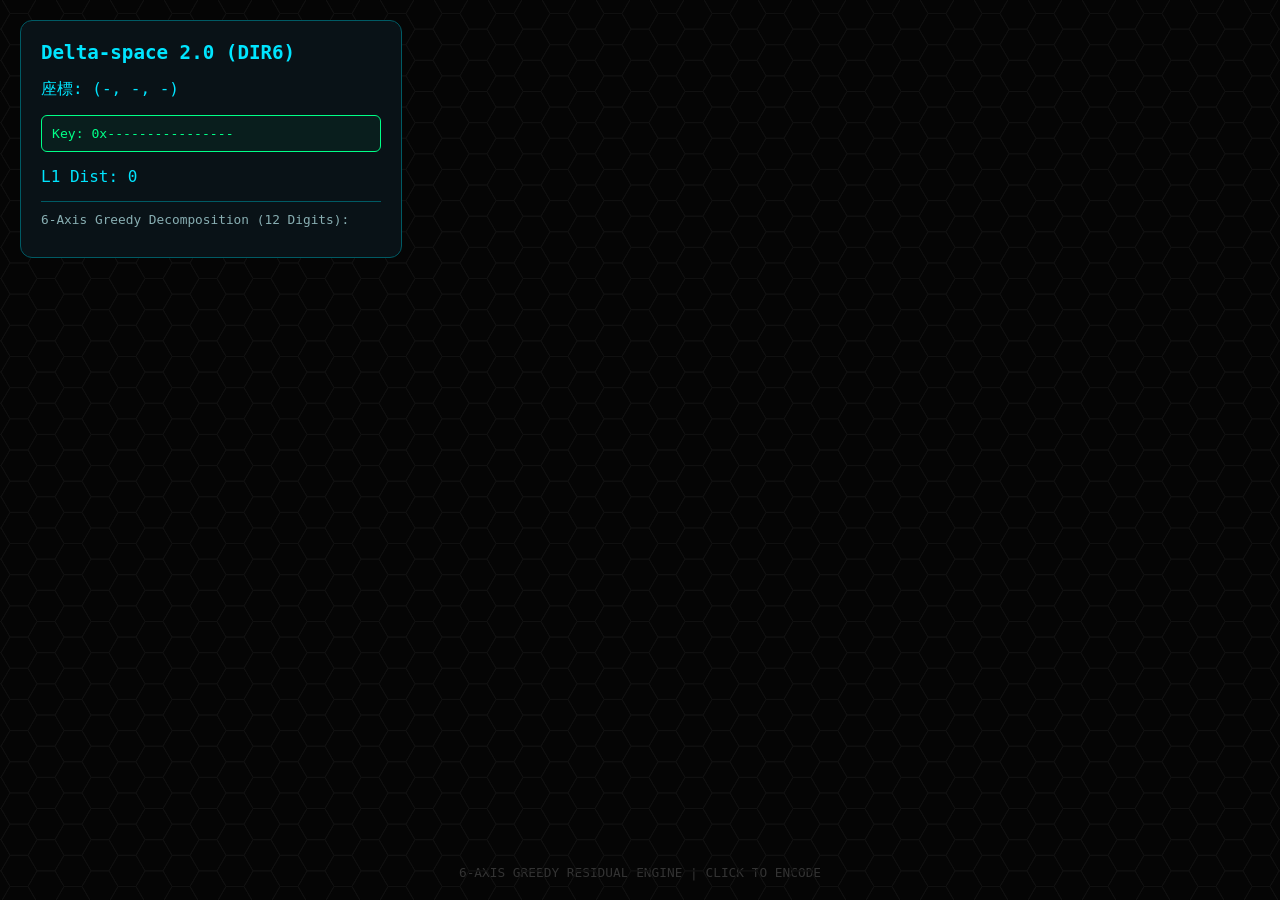
==== index.html @ 30069fc7 "Rename html/Δ空間2.2.html to index.html" ====
<!DOCTYPE html>
<html lang="ja">
<head>
    <meta charset="UTF-8">
    <title>Delta-space 2.0 | 6-Axis Greedy Engine</title>
    <style>
        :root { --neon: #00e5ff; --bg: #050505; --panel: rgba(10, 20, 25, 0.95); }
        body { margin: 0; background: var(--bg); color: var(--neon); font-family: 'Consolas', monospace; overflow: hidden; }
        #canvas { position: absolute; top: 0; left: 0; z-index: 1; }
        .panel {
            position: absolute; top: 20px; left: 20px; width: 340px;
            background: var(--panel); border: 1px solid #005a64; border-radius: 12px;
            padding: 20px; z-index: 10; backdrop-filter: blur(10px); cursor: pointer;
        }
        .panel.collapsed { height: 30px; width: 220px; overflow: hidden; }
        .key-box {
            background: rgba(0, 255, 136, 0.05); border: 1px solid #00ff88;
            color: #00ff88; padding: 10px; margin: 15px 0; font-size: 0.82em; border-radius: 6px; overflow-wrap: break-word;
        }
        .digit-grid { display: grid; grid-template-columns: repeat(2, 1fr); gap: 5px; margin-top: 10px; }
        .digit-item { color: #4fc3f7; font-size: 0.75em; border-left: 2px solid #005a64; padding-left: 5px; }
        .guide { position: absolute; bottom: 20px; width: 100%; text-align: center; color: #333; font-size: 0.8em; pointer-events: none; }
    </style>
</head>
<body>
    <canvas id="canvas"></canvas>
    <div class="panel" id="ui-panel">
        <h2 style="margin:0 0 15px 0; font-size:1.2em;">Delta-space 2.0 (DIR6)</h2>
        <div class="info-content">
            <div id="coords">座標: (-, -, -)</div>
            <div class="key-box" id="key-display">Key: 0x----------------</div>
            <div id="dist">L1 Dist: 0</div>
            <div style="margin-top:15px; border-top:1px solid #005a64; padding-top:10px;">
                <div style="font-size:0.8em; color:#88aeb2; margin-bottom:8px;">6-Axis Greedy Decomposition (12 Digits):</div>
                <div id="digits" class="digit-grid"></div>
            </div>
        </div>
    </div>
    <div class="guide">6-AXIS GREEDY RESIDUAL ENGINE | CLICK TO ENCODE</div>

    <script>
        const canvas = document.getElementById('canvas');
        const ctx = canvas.getContext('2d');
        const panel = document.getElementById('ui-panel');
        const hexSize = 18;

        panel.onclick = (e) => { if(!e.target.closest('.info-content')) panel.classList.toggle('collapsed'); };

        // Delta-space 2.0 根幹：6方向ベクトル (DIR6)
        const DIR6 = [
            {x: 1, y:-1, z: 0}, {x: 1, y: 0, z:-1}, {x: 0, y: 1, z:-1},
            {x:-1, y: 1, z: 0}, {x:-1, y: 0, z: 1}, {x: 0, y:-1, z: 1}
        ];

        function getCube(px, py) {
            let x = (px - window.innerWidth/2) / hexSize * (2/3);
            let z = (-(px - window.innerWidth/2)/3 + Math.sqrt(3)/3 * (py - window.innerHeight/2)) / hexSize;
            let y = -x - z;
            let rx = Math.round(x), ry = Math.round(y), rz = Math.round(z);
            if (Math.abs(rx-x) > Math.abs(ry-y) && Math.abs(rx-x) > Math.abs(rz-z)) rx = -ry-rz;
            else if (Math.abs(ry-y) > Math.abs(rz-z)) ry = -rx-rz;
            else rz = -rx-ry;
            return { x: rx, y: ry, z: rz };
        }

        canvas.onclick = (e) => {
            const target = getCube(e.clientX, e.clientY);
            const l1 = (Math.abs(target.x) + Math.abs(target.y) + Math.abs(target.z)) / 2;
            document.getElementById('coords').innerText = `座標: (${target.x}, ${target.y}, ${target.z})`;
            document.getElementById('dist').innerText = `L1 Dist: ${l1}`;

            // --- Delta-space 2.0: 6軸 Greedy 残差分解ロジック ---
            let rx = target.x, ry = target.y, rz = target.z;
            const digitsDiv = document.getElementById('digits');
            digitsDiv.innerHTML = "";
            let keyBinary = "";

            // 12 Digits 分解
            for(let d = 0; d < 12; d++) {
            if (rx === 0 && ry === 0 && rz === 0) {
 　　　　   digit = 0; // 00000
  　　　　　  continue;
　　　　　}
                let maxDot = -1;
                let bestDirIdx = 0;

                // 内積最大方向を選ぶ Greedy
                for(let i = 0; i < 6; i++) {
                    const dot = rx * DIR6[i].x + ry * DIR6[i].y + rz * DIR6[i].z;
                    if(dot > maxDot) {
                        maxDot = dot;
                        bestDirIdx = i;
                    }
                }

                // 5bit Digit 符号化 (方向 3bit + 符号/余剰 2bit 相当の概念)
                const digitValue = bestDirIdx; // 実際の実装ではここで残差強度も考慮
                keyBinary += digitValue.toString(2).padStart(5, '0');

                const div = document.createElement('div');
                div.className = "digit-item";
                div.innerHTML = `D${d.toString().padStart(2,'0')}: Dir${bestDirIdx} [${keyBinary.slice(-5)}]`;
                digitsDiv.appendChild(div);

                // 残差更新 (1ステップ分を減算)
                rx -= DIR6[bestDirIdx].x;
                ry -= DIR6[bestDirIdx].y;
                rz -= DIR6[bestDirIdx].z;
            }

            document.getElementById('key-display').innerText = `Key: 0x${target.x.toString(16).padStart(4,'0')}${target.y.toString(16).padStart(4,'0')}${target.z.toString(16).padStart(4,'0')}`.toUpperCase();
            
            draw();
            highlightHex(target.x, target.y, target.z);
        };

        function draw() {
            canvas.width = window.innerWidth; canvas.height = window.innerHeight;
            ctx.clearRect(0, 0, canvas.width, canvas.height);
            for (let q = -30; q <= 30; q++) {
                for (let r = Math.max(-30, -q-30); r <= Math.min(30, -q+30); r++) {
                    const pos = { x: hexSize * 3/2 * q + canvas.width/2, y: hexSize * (Math.sqrt(3)/2 * q + Math.sqrt(3) * r) + canvas.height/2 };
                    ctx.beginPath();
                    for(let i=0; i<6; i++) ctx.lineTo(pos.x + hexSize * Math.cos(Math.PI/3*i), pos.y + hexSize * Math.sin(Math.PI/3*i));
                    ctx.closePath(); ctx.strokeStyle = "#111"; ctx.stroke();
                }
            }
        }

        function highlightHex(x, y, z) {
            const p = { x: hexSize * 3/2 * x + canvas.width/2, y: hexSize * (Math.sqrt(3)/2 * x + Math.sqrt(3) * z) + canvas.height/2 };
            ctx.beginPath();
            for(let i=0; i<6; i++) ctx.lineTo(p.x + hexSize * Math.cos(Math.PI/3*i), p.y + hexSize * Math.sin(Math.PI/3*i));
            ctx.closePath(); ctx.fillStyle = "rgba(0, 229, 255, 0.3)"; ctx.fill();
            ctx.strokeStyle = "#00ff88"; ctx.lineWidth = 2; ctx.stroke();
        }

        window.onresize = draw;
        draw();
    </script>
</body>
</html>
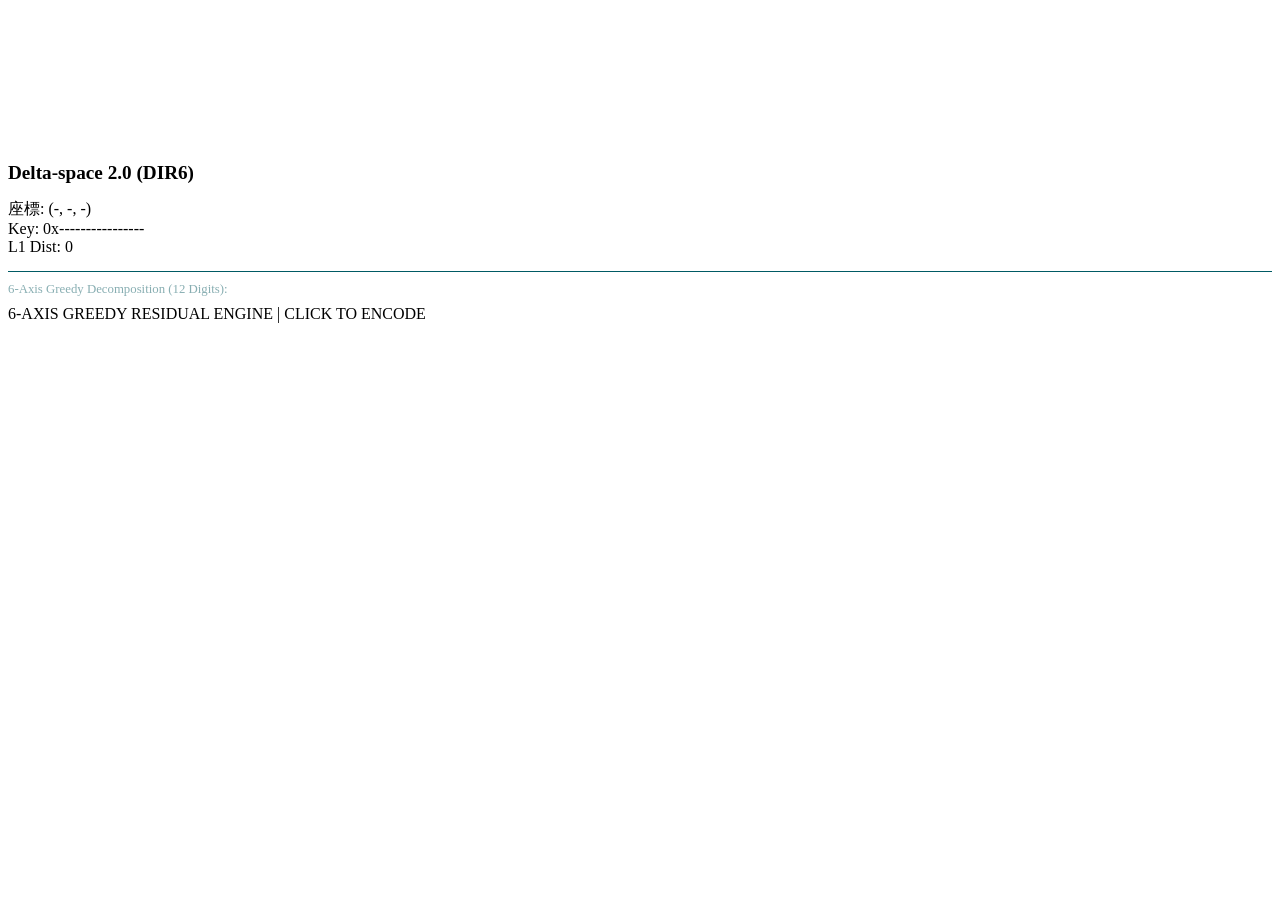
==== commit 7b0ba938: "Update index.html" ====
--- a/index.html
+++ b/index.html
@@ -3,24 +3,7 @@
 <head>
     <meta charset="UTF-8">
     <title>Delta-space 2.0 | 6-Axis Greedy Engine</title>
-    <style>
-        :root { --neon: #00e5ff; --bg: #050505; --panel: rgba(10, 20, 25, 0.95); }
-        body { margin: 0; background: var(--bg); color: var(--neon); font-family: 'Consolas', monospace; overflow: hidden; }
-        #canvas { position: absolute; top: 0; left: 0; z-index: 1; }
-        .panel {
-            position: absolute; top: 20px; left: 20px; width: 340px;
-            background: var(--panel); border: 1px solid #005a64; border-radius: 12px;
-            padding: 20px; z-index: 10; backdrop-filter: blur(10px); cursor: pointer;
-        }
-        .panel.collapsed { height: 30px; width: 220px; overflow: hidden; }
-        .key-box {
-            background: rgba(0, 255, 136, 0.05); border: 1px solid #00ff88;
-            color: #00ff88; padding: 10px; margin: 15px 0; font-size: 0.82em; border-radius: 6px; overflow-wrap: break-word;
-        }
-        .digit-grid { display: grid; grid-template-columns: repeat(2, 1fr); gap: 5px; margin-top: 10px; }
-        .digit-item { color: #4fc3f7; font-size: 0.75em; border-left: 2px solid #005a64; padding-left: 5px; }
-        .guide { position: absolute; bottom: 20px; width: 100%; text-align: center; color: #333; font-size: 0.8em; pointer-events: none; }
-    </style>
+    <link rel="stylesheet" href="style.css">
 </head>
 <body>
     <canvas id="canvas"></canvas>
@@ -38,105 +21,6 @@
     </div>
     <div class="guide">6-AXIS GREEDY RESIDUAL ENGINE | CLICK TO ENCODE</div>
 
-    <script>
-        const canvas = document.getElementById('canvas');
-        const ctx = canvas.getContext('2d');
-        const panel = document.getElementById('ui-panel');
-        const hexSize = 18;
-
-        panel.onclick = (e) => { if(!e.target.closest('.info-content')) panel.classList.toggle('collapsed'); };
-
-        // Delta-space 2.0 根幹：6方向ベクトル (DIR6)
-        const DIR6 = [
-            {x: 1, y:-1, z: 0}, {x: 1, y: 0, z:-1}, {x: 0, y: 1, z:-1},
-            {x:-1, y: 1, z: 0}, {x:-1, y: 0, z: 1}, {x: 0, y:-1, z: 1}
-        ];
-
-        function getCube(px, py) {
-            let x = (px - window.innerWidth/2) / hexSize * (2/3);
-            let z = (-(px - window.innerWidth/2)/3 + Math.sqrt(3)/3 * (py - window.innerHeight/2)) / hexSize;
-            let y = -x - z;
-            let rx = Math.round(x), ry = Math.round(y), rz = Math.round(z);
-            if (Math.abs(rx-x) > Math.abs(ry-y) && Math.abs(rx-x) > Math.abs(rz-z)) rx = -ry-rz;
-            else if (Math.abs(ry-y) > Math.abs(rz-z)) ry = -rx-rz;
-            else rz = -rx-ry;
-            return { x: rx, y: ry, z: rz };
-        }
-
-        canvas.onclick = (e) => {
-            const target = getCube(e.clientX, e.clientY);
-            const l1 = (Math.abs(target.x) + Math.abs(target.y) + Math.abs(target.z)) / 2;
-            document.getElementById('coords').innerText = `座標: (${target.x}, ${target.y}, ${target.z})`;
-            document.getElementById('dist').innerText = `L1 Dist: ${l1}`;
-
-            // --- Delta-space 2.0: 6軸 Greedy 残差分解ロジック ---
-            let rx = target.x, ry = target.y, rz = target.z;
-            const digitsDiv = document.getElementById('digits');
-            digitsDiv.innerHTML = "";
-            let keyBinary = "";
-
-            // 12 Digits 分解
-            for(let d = 0; d < 12; d++) {
-            if (rx === 0 && ry === 0 && rz === 0) {
- 　　　　   digit = 0; // 00000
-  　　　　　  continue;
-　　　　　}
-                let maxDot = -1;
-                let bestDirIdx = 0;
-
-                // 内積最大方向を選ぶ Greedy
-                for(let i = 0; i < 6; i++) {
-                    const dot = rx * DIR6[i].x + ry * DIR6[i].y + rz * DIR6[i].z;
-                    if(dot > maxDot) {
-                        maxDot = dot;
-                        bestDirIdx = i;
-                    }
-                }
-
-                // 5bit Digit 符号化 (方向 3bit + 符号/余剰 2bit 相当の概念)
-                const digitValue = bestDirIdx; // 実際の実装ではここで残差強度も考慮
-                keyBinary += digitValue.toString(2).padStart(5, '0');
-
-                const div = document.createElement('div');
-                div.className = "digit-item";
-                div.innerHTML = `D${d.toString().padStart(2,'0')}: Dir${bestDirIdx} [${keyBinary.slice(-5)}]`;
-                digitsDiv.appendChild(div);
-
-                // 残差更新 (1ステップ分を減算)
-                rx -= DIR6[bestDirIdx].x;
-                ry -= DIR6[bestDirIdx].y;
-                rz -= DIR6[bestDirIdx].z;
-            }
-
-            document.getElementById('key-display').innerText = `Key: 0x${target.x.toString(16).padStart(4,'0')}${target.y.toString(16).padStart(4,'0')}${target.z.toString(16).padStart(4,'0')}`.toUpperCase();
-            
-            draw();
-            highlightHex(target.x, target.y, target.z);
-        };
-
-        function draw() {
-            canvas.width = window.innerWidth; canvas.height = window.innerHeight;
-            ctx.clearRect(0, 0, canvas.width, canvas.height);
-            for (let q = -30; q <= 30; q++) {
-                for (let r = Math.max(-30, -q-30); r <= Math.min(30, -q+30); r++) {
-                    const pos = { x: hexSize * 3/2 * q + canvas.width/2, y: hexSize * (Math.sqrt(3)/2 * q + Math.sqrt(3) * r) + canvas.height/2 };
-                    ctx.beginPath();
-                    for(let i=0; i<6; i++) ctx.lineTo(pos.x + hexSize * Math.cos(Math.PI/3*i), pos.y + hexSize * Math.sin(Math.PI/3*i));
-                    ctx.closePath(); ctx.strokeStyle = "#111"; ctx.stroke();
-                }
-            }
-        }
-
-        function highlightHex(x, y, z) {
-            const p = { x: hexSize * 3/2 * x + canvas.width/2, y: hexSize * (Math.sqrt(3)/2 * x + Math.sqrt(3) * z) + canvas.height/2 };
-            ctx.beginPath();
-            for(let i=0; i<6; i++) ctx.lineTo(p.x + hexSize * Math.cos(Math.PI/3*i), p.y + hexSize * Math.sin(Math.PI/3*i));
-            ctx.closePath(); ctx.fillStyle = "rgba(0, 229, 255, 0.3)"; ctx.fill();
-            ctx.strokeStyle = "#00ff88"; ctx.lineWidth = 2; ctx.stroke();
-        }
-
-        window.onresize = draw;
-        draw();
-    </script>
+    <script src="script.js"></script>
 </body>
 </html>
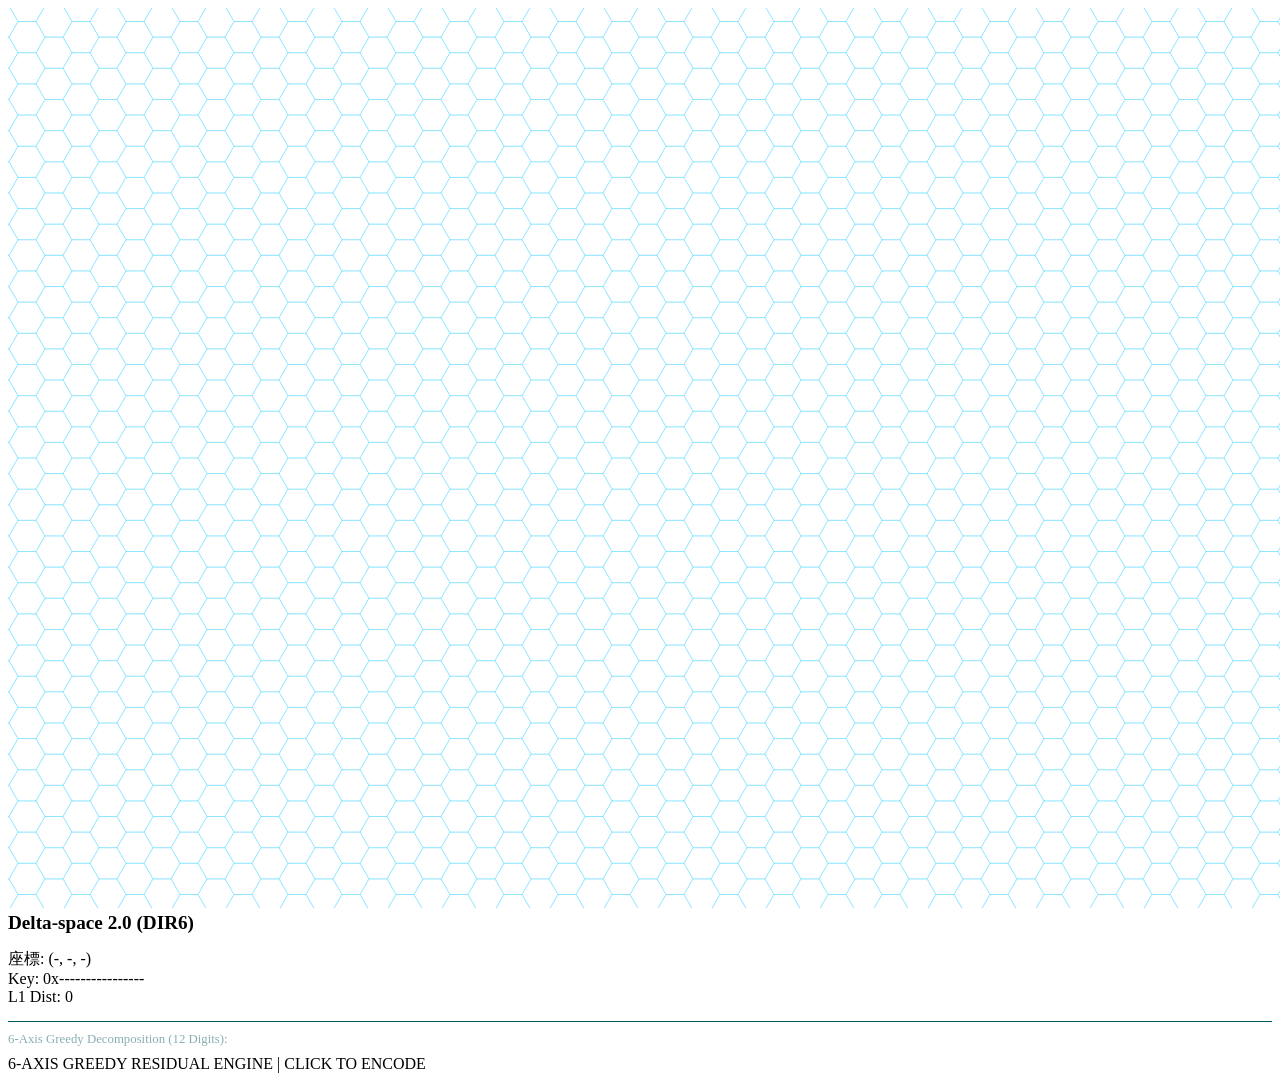
==== commit 92e48589: "Update index.html" ====
--- a/index.html
+++ b/index.html
@@ -3,7 +3,7 @@
 <head>
     <meta charset="UTF-8">
     <title>Delta-space 2.0 | 6-Axis Greedy Engine</title>
-    <link rel="stylesheet" href="style.css">
+    
 </head>
 <body>
     <canvas id="canvas"></canvas>
@@ -21,6 +21,105 @@
     </div>
     <div class="guide">6-AXIS GREEDY RESIDUAL ENGINE | CLICK TO ENCODE</div>
 
-    <script src="script.js"></script>
+    <script>
+        const canvas = document.getElementById('canvas');
+        const ctx = canvas.getContext('2d');
+        const panel = document.getElementById('ui-panel');
+        const hexSize = 18;
+
+        panel.onclick = (e) => { if(!e.target.closest('.info-content')) panel.classList.toggle('collapsed'); };
+
+        // Delta-space 2.0 根幹：6方向ベクトル (DIR6)
+        const DIR6 = [
+            {x: 1, y:-1, z: 0}, {x: 1, y: 0, z:-1}, {x: 0, y: 1, z:-1},
+            {x:-1, y: 1, z: 0}, {x:-1, y: 0, z: 1}, {x: 0, y:-1, z: 1}
+        ];
+
+        function getCube(px, py) {
+            let x = (px - window.innerWidth/2) / hexSize * (2/3);
+            let z = (-(px - window.innerWidth/2)/3 + Math.sqrt(3)/3 * (py - window.innerHeight/2)) / hexSize;
+            let y = -x - z;
+            let rx = Math.round(x), ry = Math.round(y), rz = Math.round(z);
+            if (Math.abs(rx-x) > Math.abs(ry-y) && Math.abs(rx-x) > Math.abs(rz-z)) rx = -ry-rz;
+            else if (Math.abs(ry-y) > Math.abs(rz-z)) ry = -rx-rz;
+            else rz = -rx-ry;
+            return { x: rx, y: ry, z: rz };
+        }
+
+        canvas.onclick = (e) => {
+            const target = getCube(e.clientX, e.clientY);
+            const l1 = (Math.abs(target.x) + Math.abs(target.y) + Math.abs(target.z)) / 2;
+            document.getElementById('coords').innerText = `座標: (${target.x}, ${target.y}, ${target.z})`;
+            document.getElementById('dist').innerText = `L1 Dist: ${l1}`;
+
+            // --- Delta-space 2.0: 6軸 Greedy 残差分解ロジック ---
+            let rx = target.x, ry = target.y, rz = target.z;
+            const digitsDiv = document.getElementById('digits');
+            digitsDiv.innerHTML = "";
+            let keyBinary = "";
+
+            // 12 Digits 分解
+            for(let d = 0; d < 12; d++) {
+            if (rx === 0 && ry === 0 && rz === 0) {
+ 　　　　   digit = 0; // 00000
+  　　　　　  continue;
+　　　　　}
+                let maxDot = -1;
+                let bestDirIdx = 0;
+
+                // 内積最大方向を選ぶ Greedy
+                for(let i = 0; i < 6; i++) {
+                    const dot = rx * DIR6[i].x + ry * DIR6[i].y + rz * DIR6[i].z;
+                    if(dot > maxDot) {
+                        maxDot = dot;
+                        bestDirIdx = i;
+                    }
+                }
+
+                // 5bit Digit 符号化 (方向 3bit + 符号/余剰 2bit 相当の概念)
+                const digitValue = bestDirIdx; // 実際の実装ではここで残差強度も考慮
+                keyBinary += digitValue.toString(2).padStart(5, '0');
+
+                const div = document.createElement('div');
+                div.className = "digit-item";
+                div.innerHTML = `D${d.toString().padStart(2,'0')}: Dir${bestDirIdx} [${keyBinary.slice(-5)}]`;
+                digitsDiv.appendChild(div);
+
+                // 残差更新 (1ステップ分を減算)
+                rx -= DIR6[bestDirIdx].x;
+                ry -= DIR6[bestDirIdx].y;
+                rz -= DIR6[bestDirIdx].z;
+            }
+
+            document.getElementById('key-display').innerText = `Key: 0x${target.x.toString(16).padStart(4,'0')}${target.y.toString(16).padStart(4,'0')}${target.z.toString(16).padStart(4,'0')}`.toUpperCase();
+            
+            draw();
+            highlightHex(target.x, target.y, target.z);
+        };
+
+        function draw() {
+            canvas.width = window.innerWidth; canvas.height = window.innerHeight;
+            ctx.clearRect(0, 0, canvas.width, canvas.height);
+            for (let q = -30; q <= 30; q++) {
+                for (let r = Math.max(-30, -q-30); r <= Math.min(30, -q+30); r++) {
+                    const pos = { x: hexSize * 3/2 * q + canvas.width/2, y: hexSize * (Math.sqrt(3)/2 * q + Math.sqrt(3) * r) + canvas.height/2 };
+                    ctx.beginPath();
+                    for(let i=0; i<6; i++) ctx.lineTo(pos.x + hexSize * Math.cos(Math.PI/3*i), pos.y + hexSize * Math.sin(Math.PI/3*i));
+                    ctx.closePath(); ctx.strokeStyle = "rgba(0, 200, 255, 0.25)"; ctx.stroke();
+                }
+            }
+        }
+
+        function highlightHex(x, y, z) {
+            const p = { x: hexSize * 3/2 * x + canvas.width/2, y: hexSize * (Math.sqrt(3)/2 * x + Math.sqrt(3) * z) + canvas.height/2 };
+            ctx.beginPath();
+            for(let i=0; i<6; i++) ctx.lineTo(p.x + hexSize * Math.cos(Math.PI/3*i), p.y + hexSize * Math.sin(Math.PI/3*i));
+            ctx.closePath(); ctx.fillStyle = "rgba(0, 229, 255, 0.3)"; ctx.fill();
+            ctx.strokeStyle = "#00ff88"; ctx.lineWidth = 2; ctx.stroke();
+        }
+
+        window.onresize = draw;
+        draw();
+    </script>
 </body>
 </html>
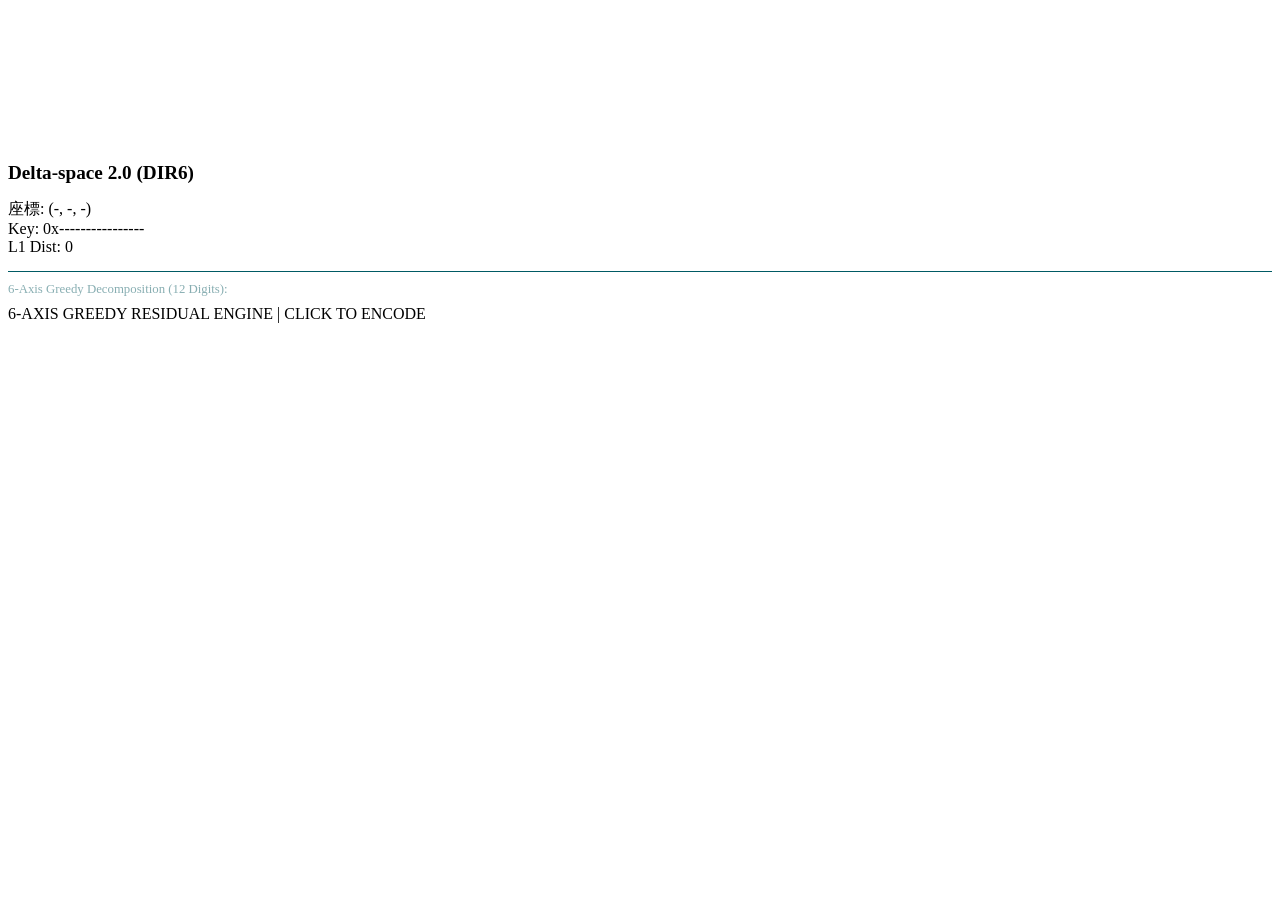
==== commit 24ea1f3e: "Restore index.html to original state Restored the original HTML structure of index.html." ====
--- a/index.html
+++ b/index.html
@@ -21,105 +21,6 @@
     </div>
     <div class="guide">6-AXIS GREEDY RESIDUAL ENGINE | CLICK TO ENCODE</div>
 
-    <script>
-        const canvas = document.getElementById('canvas');
-        const ctx = canvas.getContext('2d');
-        const panel = document.getElementById('ui-panel');
-        const hexSize = 18;
-
-        panel.onclick = (e) => { if(!e.target.closest('.info-content')) panel.classList.toggle('collapsed'); };
-
-        // Delta-space 2.0 根幹：6方向ベクトル (DIR6)
-        const DIR6 = [
-            {x: 1, y:-1, z: 0}, {x: 1, y: 0, z:-1}, {x: 0, y: 1, z:-1},
-            {x:-1, y: 1, z: 0}, {x:-1, y: 0, z: 1}, {x: 0, y:-1, z: 1}
-        ];
-
-        function getCube(px, py) {
-            let x = (px - window.innerWidth/2) / hexSize * (2/3);
-            let z = (-(px - window.innerWidth/2)/3 + Math.sqrt(3)/3 * (py - window.innerHeight/2)) / hexSize;
-            let y = -x - z;
-            let rx = Math.round(x), ry = Math.round(y), rz = Math.round(z);
-            if (Math.abs(rx-x) > Math.abs(ry-y) && Math.abs(rx-x) > Math.abs(rz-z)) rx = -ry-rz;
-            else if (Math.abs(ry-y) > Math.abs(rz-z)) ry = -rx-rz;
-            else rz = -rx-ry;
-            return { x: rx, y: ry, z: rz };
-        }
-
-        canvas.onclick = (e) => {
-            const target = getCube(e.clientX, e.clientY);
-            const l1 = (Math.abs(target.x) + Math.abs(target.y) + Math.abs(target.z)) / 2;
-            document.getElementById('coords').innerText = `座標: (${target.x}, ${target.y}, ${target.z})`;
-            document.getElementById('dist').innerText = `L1 Dist: ${l1}`;
-
-            // --- Delta-space 2.0: 6軸 Greedy 残差分解ロジック ---
-            let rx = target.x, ry = target.y, rz = target.z;
-            const digitsDiv = document.getElementById('digits');
-            digitsDiv.innerHTML = "";
-            let keyBinary = "";
-
-            // 12 Digits 分解
-            for(let d = 0; d < 12; d++) {
-            if (rx === 0 && ry === 0 && rz === 0) {
- 　　　　   digit = 0; // 00000
-  　　　　　  continue;
-　　　　　}
-                let maxDot = -1;
-                let bestDirIdx = 0;
-
-                // 内積最大方向を選ぶ Greedy
-                for(let i = 0; i < 6; i++) {
-                    const dot = rx * DIR6[i].x + ry * DIR6[i].y + rz * DIR6[i].z;
-                    if(dot > maxDot) {
-                        maxDot = dot;
-                        bestDirIdx = i;
-                    }
-                }
-
-                // 5bit Digit 符号化 (方向 3bit + 符号/余剰 2bit 相当の概念)
-                const digitValue = bestDirIdx; // 実際の実装ではここで残差強度も考慮
-                keyBinary += digitValue.toString(2).padStart(5, '0');
-
-                const div = document.createElement('div');
-                div.className = "digit-item";
-                div.innerHTML = `D${d.toString().padStart(2,'0')}: Dir${bestDirIdx} [${keyBinary.slice(-5)}]`;
-                digitsDiv.appendChild(div);
-
-                // 残差更新 (1ステップ分を減算)
-                rx -= DIR6[bestDirIdx].x;
-                ry -= DIR6[bestDirIdx].y;
-                rz -= DIR6[bestDirIdx].z;
-            }
-
-            document.getElementById('key-display').innerText = `Key: 0x${target.x.toString(16).padStart(4,'0')}${target.y.toString(16).padStart(4,'0')}${target.z.toString(16).padStart(4,'0')}`.toUpperCase();
-            
-            draw();
-            highlightHex(target.x, target.y, target.z);
-        };
-
-        function draw() {
-            canvas.width = window.innerWidth; canvas.height = window.innerHeight;
-            ctx.clearRect(0, 0, canvas.width, canvas.height);
-            for (let q = -30; q <= 30; q++) {
-                for (let r = Math.max(-30, -q-30); r <= Math.min(30, -q+30); r++) {
-                    const pos = { x: hexSize * 3/2 * q + canvas.width/2, y: hexSize * (Math.sqrt(3)/2 * q + Math.sqrt(3) * r) + canvas.height/2 };
-                    ctx.beginPath();
-                    for(let i=0; i<6; i++) ctx.lineTo(pos.x + hexSize * Math.cos(Math.PI/3*i), pos.y + hexSize * Math.sin(Math.PI/3*i));
-                    ctx.closePath(); ctx.strokeStyle = "rgba(0, 200, 255, 0.25)"; ctx.stroke();
-                }
-            }
-        }
-
-        function highlightHex(x, y, z) {
-            const p = { x: hexSize * 3/2 * x + canvas.width/2, y: hexSize * (Math.sqrt(3)/2 * x + Math.sqrt(3) * z) + canvas.height/2 };
-            ctx.beginPath();
-            for(let i=0; i<6; i++) ctx.lineTo(p.x + hexSize * Math.cos(Math.PI/3*i), p.y + hexSize * Math.sin(Math.PI/3*i));
-            ctx.closePath(); ctx.fillStyle = "rgba(0, 229, 255, 0.3)"; ctx.fill();
-            ctx.strokeStyle = "#00ff88"; ctx.lineWidth = 2; ctx.stroke();
-        }
-
-        window.onresize = draw;
-        draw();
-    </script>
+   
 </body>
 </html>
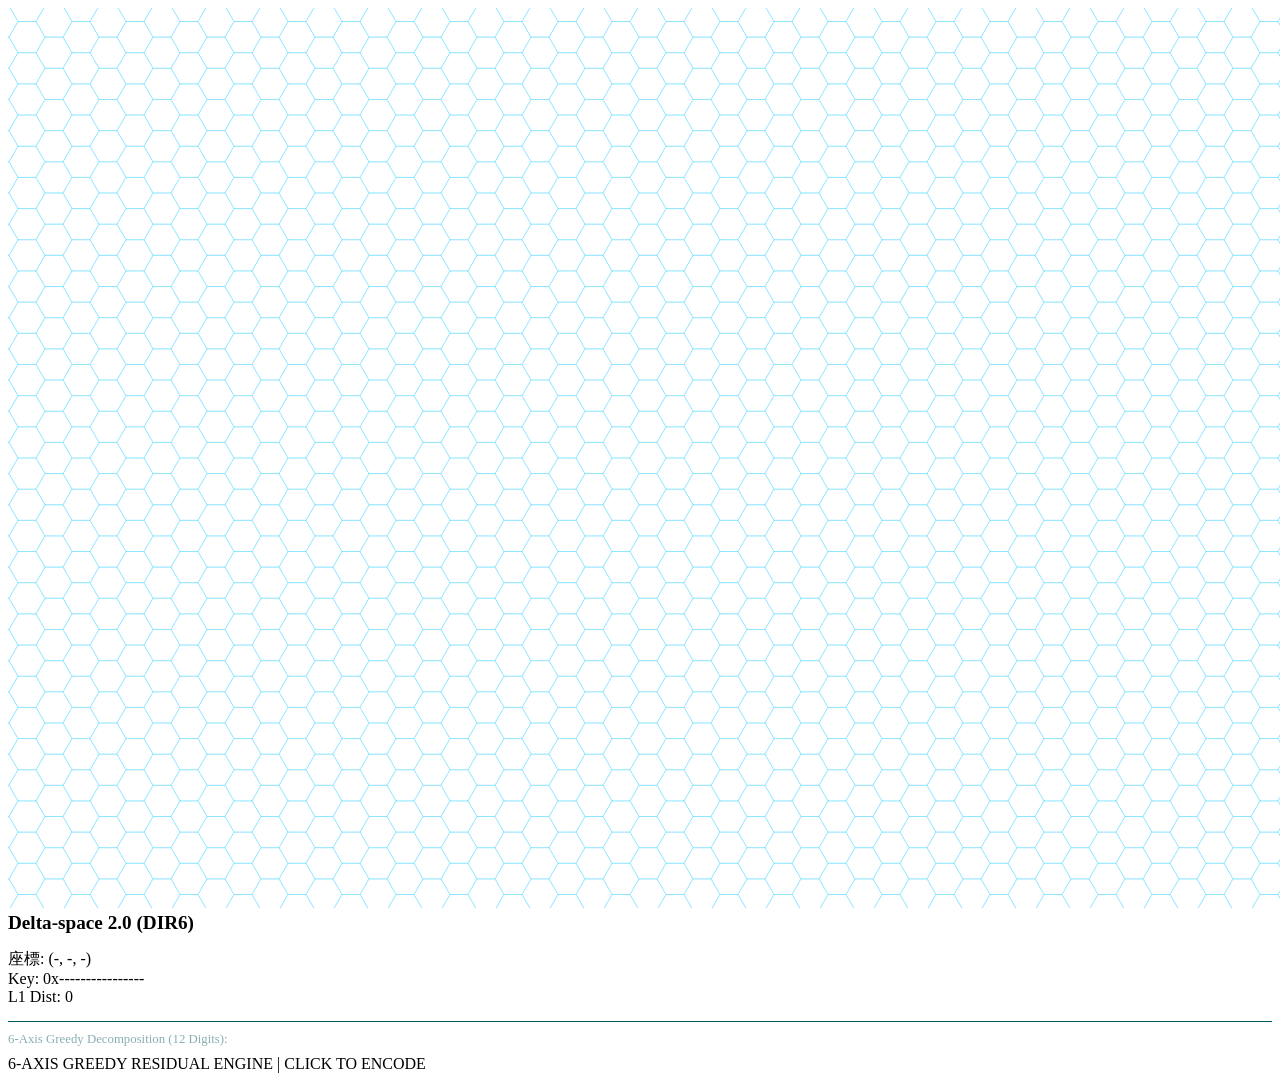
==== commit 84f6e071: "Include script.js in index.html Added a script tag to include script.js for functionality." ====
--- a/index.html
+++ b/index.html
@@ -21,6 +21,6 @@
     </div>
     <div class="guide">6-AXIS GREEDY RESIDUAL ENGINE | CLICK TO ENCODE</div>
 
-   
+   <script src="script.js"></script>
 </body>
 </html>
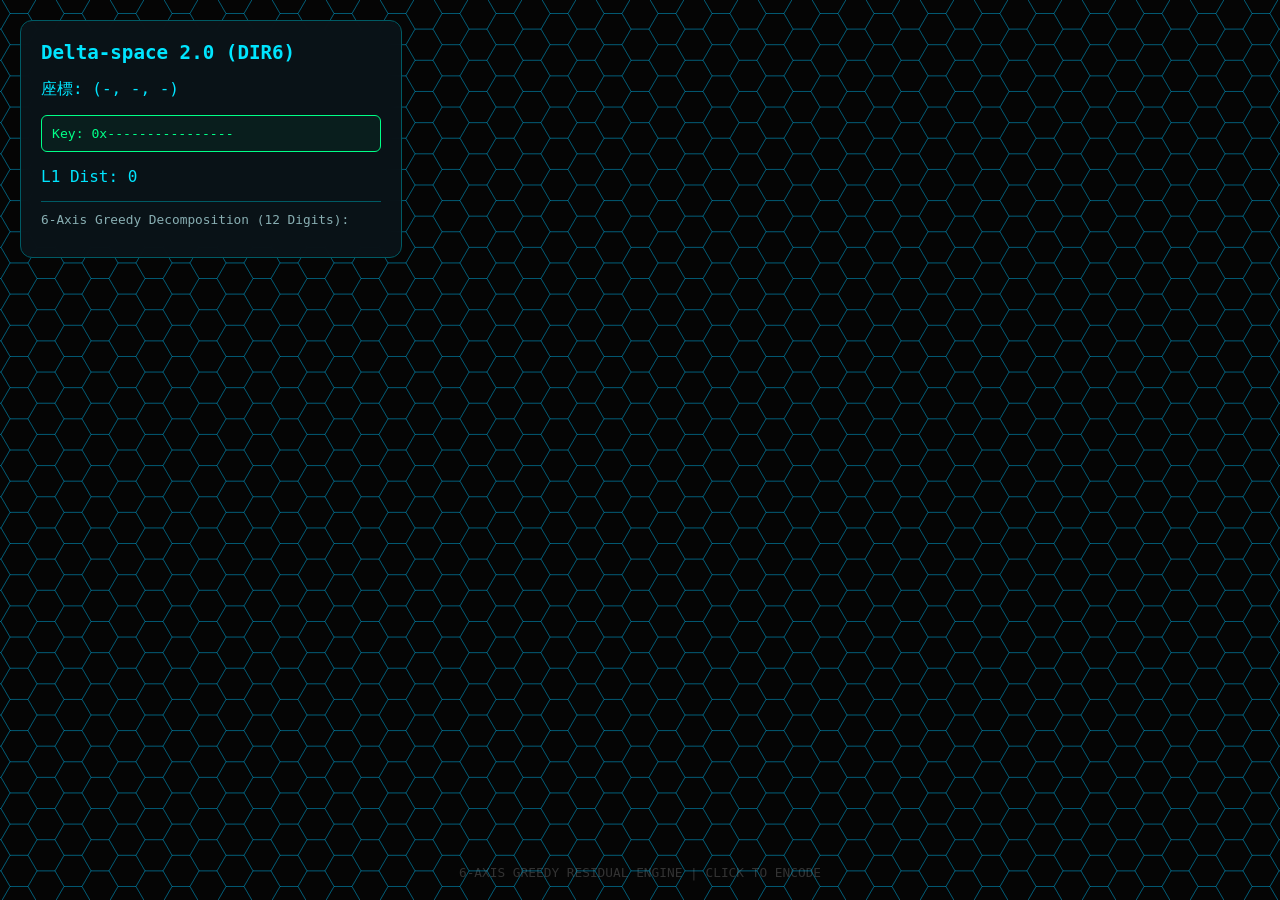
==== commit 4ad892d8: "Update index.html" ====
--- a/index.html
+++ b/index.html
@@ -3,7 +3,7 @@
 <head>
     <meta charset="UTF-8">
     <title>Delta-space 2.0 | 6-Axis Greedy Engine</title>
-    
+    <link href="style.css" rel="stylesheet"></link>
 </head>
 <body>
     <canvas id="canvas"></canvas>
--- a/style.css
+++ b/style.css
@@ -0,0 +1,18 @@
+
+        :root { --neon: #00e5ff; --bg: #050505; --panel: rgba(10, 20, 25, 0.95); }
+        body { margin: 0; background: var(--bg); color: var(--neon); font-family: 'Consolas', monospace; overflow: hidden; }
+        #canvas { position: absolute; top: 0; left: 0; z-index: 1; }
+        .panel {
+            position: absolute; top: 20px; left: 20px; width: 340px;
+            background: var(--panel); border: 1px solid #005a64; border-radius: 12px;
+            padding: 20px; z-index: 10; backdrop-filter: blur(10px); cursor: pointer;
+        }
+        .panel.collapsed { height: 30px; width: 220px; overflow: hidden; }
+        .key-box {
+            background: rgba(0, 255, 136, 0.05); border: 1px solid #00ff88;
+            color: #00ff88; padding: 10px; margin: 15px 0; font-size: 0.82em; border-radius: 6px; overflow-wrap: break-word;
+        }
+        .digit-grid { display: grid; grid-template-columns: repeat(2, 1fr); gap: 5px; margin-top: 10px; }
+        .digit-item { color: #4fc3f7; font-size: 0.75em; border-left: 2px solid #005a64; padding-left: 5px; }
+        .guide { position: absolute; bottom: 20px; width: 100%; text-align: center; color: #333; font-size: 0.8em; pointer-events: none; }
+    
